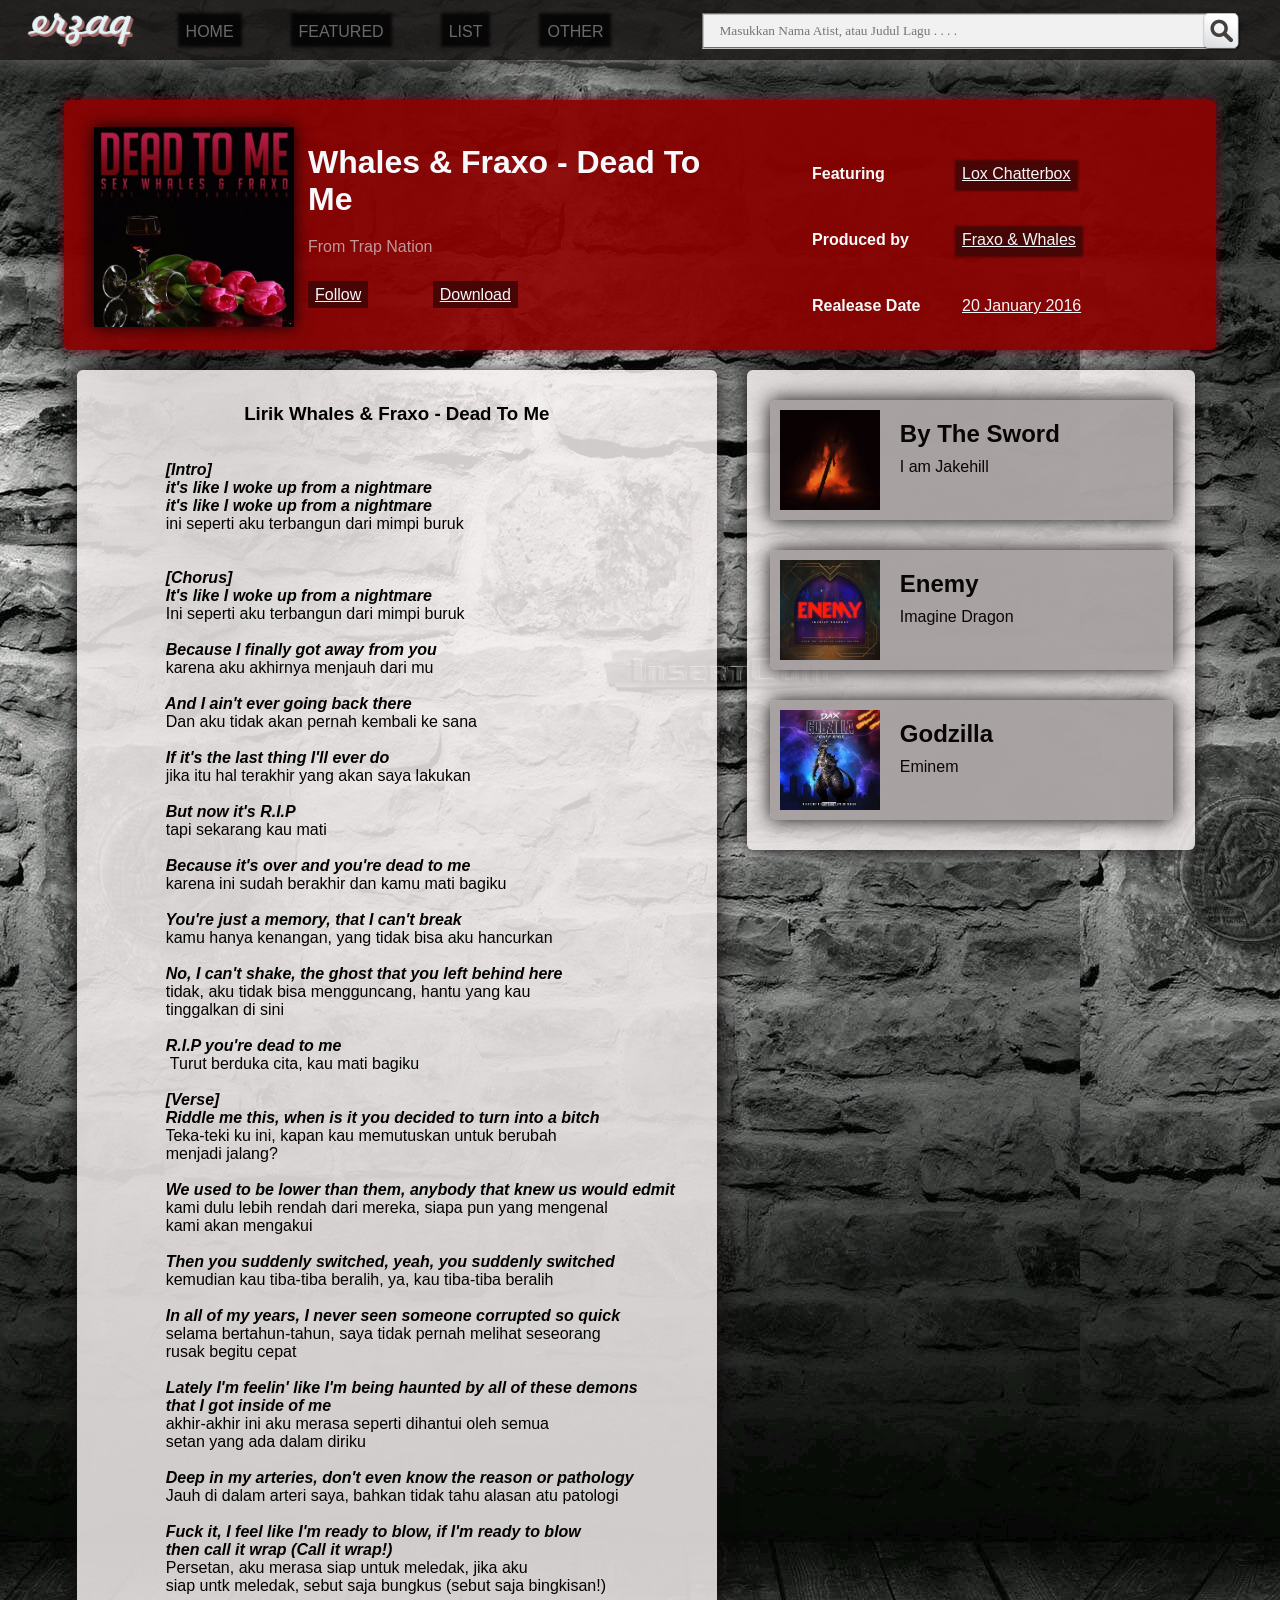
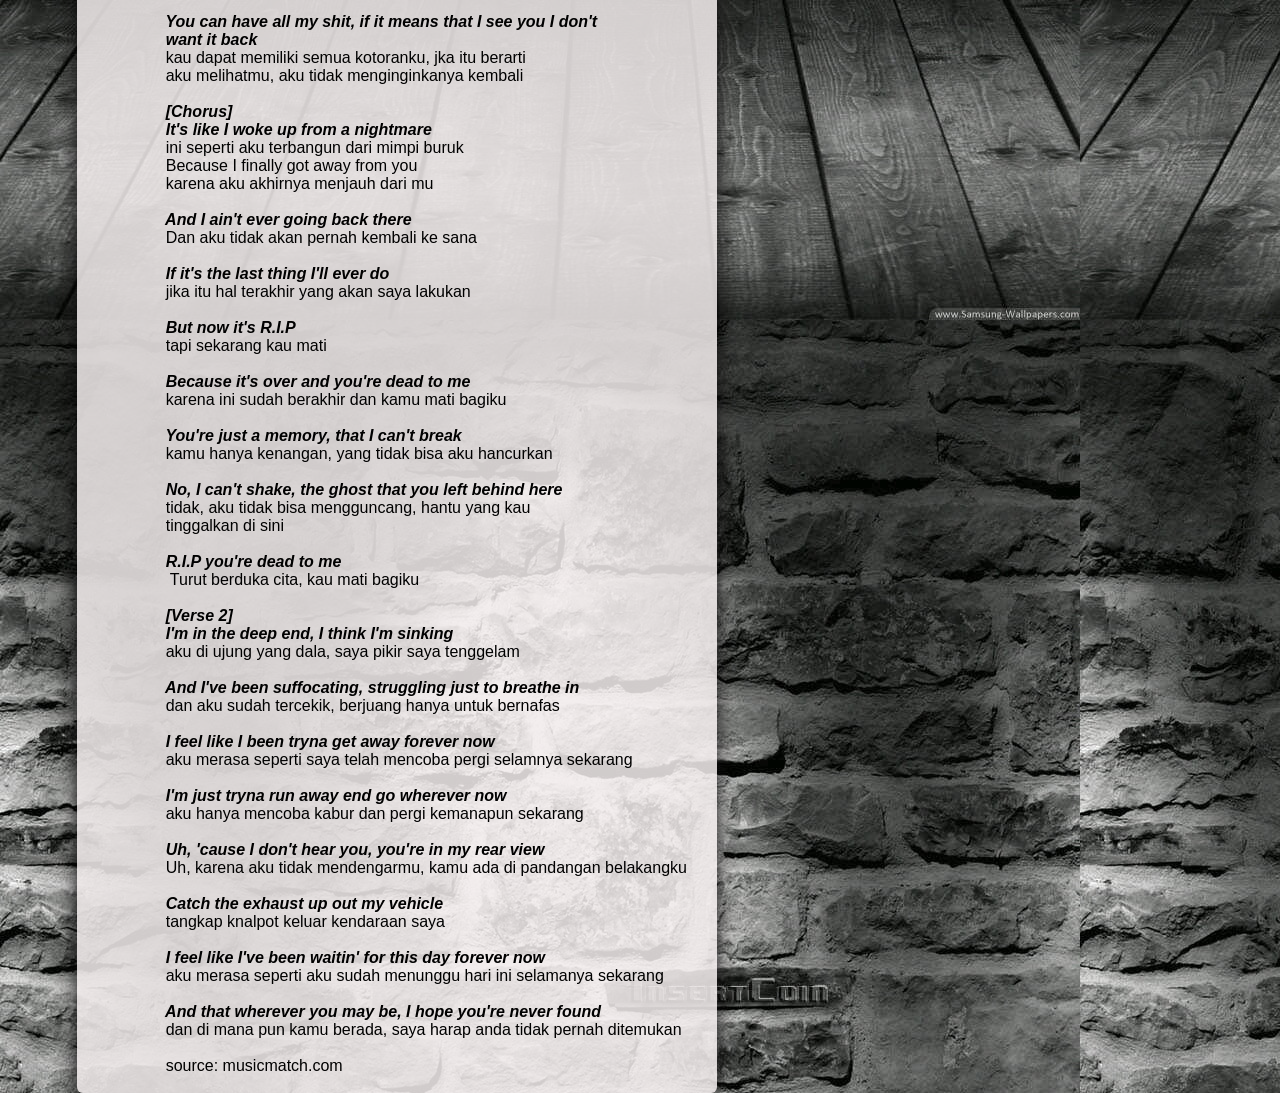
==== index.html @ ae649faa "Rename contoh.html to index.html" ====
<!DOCTYPE html>
<html lang="en">
    <head>
        <meta charset="utf-8">
        <title>lirik Whales & Fraxo - Dead To Me</title>
        <link rel="stylesheet" href="asset/css/ini.css">
    </head>
    <body style="background-image: url(asset/img/bg.jpg);">
        
        <nav id="atas">
            <div class="menu-mobile">
                <a href="#">Menu</a>
            </div>
            
            <ul>
                <img id="png" src="asset/img/logo-2.png"> 
                <li><a href="#">HOME</a></li>
                <li><a href="#">FEATURED</a></li>
                <li><a href="#">LIST</a></li>
                <li><a href="#">OTHER</a></li>
            </ul>
            <form action="find.php" method="post">
                <fieldset>
                    <input class="search" type="text" name="pencarian" placeholder="Masukkan Nama Atist, atau Judul Lagu . . . ."/>
                </fieldset>
            </form>
            <a href="#"><img id="find" src="asset/img/find.png"></a>
        </nav>

        <section id="all">
            <section id="box-profile">
                <div class="img-profile">
                    <div class="photo" style="background-image: 
                    url(asset/img/logo1.jpg);">
                    </div>
                </div>
                <div class="description">
                    <h1>Whales & Fraxo - Dead To Me</h1>
                    <p id="trap">From Trap Nation</p>
                    <a href="https://soundcloud.com/alltrapnation" class="button">Follow</a>
                    <a href="https://gate.sc/?url=https%3A%2F%2Ftheartistunion.com%2Ftracks%2F90fc27&token=614a52-1-1641538993416" class="button">Download</a>
                </div>
                <div class="information">
                    <div class="data">
                        <p class="field">Featuring</p>
                        <a href="https://gate.sc/?url=http%3A%2F%2Fwww.twitter.com%2FLoxChatterbox&token=44e5d-1-1641538993461" class="text-gray"><u>Lox Chatterbox</u></a>
                    </div>
                    <div class="data">
                        <p class="field">Produced by</p>
                        <a href="https://soundcloud.com/fraxoofficial" class="text-gray">Fraxo & Whales</a>
                    </div>
                    <div class="data">
                        <p class="field">Realease Date</p>
                        <p id="date">20 January 2016</p>
                    </div>     
                </div>
            </section>

            <section class="isi">
                
                <pre id="lirik">
                    <h3 id="judul">Lirik Whales & Fraxo - Dead To Me</h3>
                    <strong><i>
                    [Intro]
                    it's like I woke up from a nightmare
                    it's like I woke up from a nightmare</i></strong>
                    ini seperti aku terbangun dari mimpi buruk
        
                    <b><i>
                    [Chorus]
                    It's like I woke up from a nightmare</i>
                    </b>Ini seperti aku terbangun dari mimpi buruk
                    <b><i>
                    Because I finally got away from you
                    </i></b>karena aku akhirnya menjauh dari mu
                    <b><i>
                    And I ain't ever going back there
                    </i></b>Dan aku tidak akan pernah kembali ke sana
                    <b><i>
                    If it's the last thing I'll ever do
                    </i></b>jika itu hal terakhir yang akan saya lakukan
                    <b><i>
                    But now it's R.I.P
                    </i></b>tapi sekarang kau mati
                    <b><i>
                    Because it's over and you're dead to me
                    </i></b>karena ini sudah berakhir dan kamu mati bagiku
                    <b><i>
                    You're just a memory, that I can't break
                    </i></b>kamu hanya kenangan, yang tidak bisa aku hancurkan
                    <b><i>
                    No, I can't shake, the ghost that you left behind here
                    </i></b>tidak, aku tidak bisa mengguncang, hantu yang kau 
                    tinggalkan di sini
        
                    <b><i>R.I.P you're dead to me
                    </i></b> Turut berduka cita, kau mati bagiku
        
                    <b><i>[Verse]
                    Riddle me this, when is it you decided to turn into a bitch</i></b>
                    Teka-teki ku ini, kapan kau memutuskan untuk berubah
                    menjadi jalang?
                    <b><i>
                    We used to be lower than them, anybody that knew us would edmit
                    </i></b>kami dulu lebih rendah dari mereka, siapa pun yang mengenal
                    kami akan mengakui
                    <b><i>
                    Then you suddenly switched, yeah, you suddenly switched
                    </i></b>kemudian kau tiba-tiba beralih, ya, kau tiba-tiba beralih
                    <b><i>
                    In all of my years, I never seen someone corrupted so quick
                    </i></b>selama bertahun-tahun, saya tidak pernah melihat seseorang
                    rusak begitu cepat
                    <b><i>
                    Lately I'm feelin' like I'm being haunted by all of these demons
                    that I got inside of me
                    </i></b>akhir-akhir ini aku merasa seperti dihantui oleh semua
                    setan yang ada dalam diriku
                    <b><i>
                    Deep in my arteries, don't even know the reason or pathology
                    </i></b>Jauh di dalam arteri saya, bahkan tidak tahu alasan atu patologi
                    <b><i>
                    Fuck it, I feel like I'm ready to blow, if I'm ready to blow
                    then call it wrap (Call it wrap!)
                    </i></b>Persetan, aku merasa siap untuk meledak, jika aku 
                    siap untk meledak, sebut saja bungkus (sebut saja bingkisan!)
                    <b><i>
                    You can have all my shit, if it means that I see you I don't
                    want it back
                    </i></b>kau dapat memiliki semua kotoranku, jka itu berarti
                    aku melihatmu, aku tidak menginginkanya kembali
                    <b><i>
                    [Chorus]
                    It's like I woke up from a nightmare
                    </i></b>ini seperti aku terbangun dari mimpi buruk
                    Because I finally got away from you
                    </i></b>karena aku akhirnya menjauh dari mu
                    <b><i>
                    And I ain't ever going back there
                    </i></b>Dan aku tidak akan pernah kembali ke sana
                    <b><i>
                    If it's the last thing I'll ever do
                    </i></b>jika itu hal terakhir yang akan saya lakukan
                    <b><i>
                    But now it's R.I.P
                    </i></b>tapi sekarang kau mati
                    <b><i>
                    Because it's over and you're dead to me
                    </i></b>karena ini sudah berakhir dan kamu mati bagiku
                    <b><i>
                    You're just a memory, that I can't break
                    </i></b>kamu hanya kenangan, yang tidak bisa aku hancurkan
                    <b><i>
                    No, I can't shake, the ghost that you left behind here
                    </i></b>tidak, aku tidak bisa mengguncang, hantu yang kau 
                    tinggalkan di sini
        
                    <b><i>R.I.P you're dead to me
                    </i></b> Turut berduka cita, kau mati bagiku
                    <b><i>
                    [Verse 2]
                    I'm in the deep end, I think I'm sinking
                    </i></b>aku di ujung yang dala, saya pikir saya tenggelam
                    <b><i>
                    And I've been suffocating, struggling just to breathe in
                    </i></b>dan aku sudah tercekik, berjuang hanya untuk bernafas
                    <b><i>
                    I feel like I been tryna get away forever now
                    </i></b>aku merasa seperti saya telah mencoba pergi selamnya sekarang
                    <b><i>
                    I'm just tryna run away end go wherever now
                    </i></b>aku hanya mencoba kabur dan pergi kemanapun sekarang
                    <b><i>
                    Uh, 'cause I don't hear you, you're in my rear view
                    </i></b>Uh, karena aku tidak mendengarmu, kamu ada di pandangan belakangku
                    <b><i>
                    Catch the exhaust up out my vehicle
                    </i></b>tangkap knalpot keluar kendaraan saya
                    <b><i>
                    I feel like I've been waitin' for this day forever now
                    </i></b>aku merasa seperti aku sudah menunggu hari ini selamanya sekarang
                    <b><i>
                    And that wherever you may be, I hope you're never found
                    </i></b>dan di mana pun kamu berada, saya harap anda tidak pernah ditemukan

                    source: musicmatch.com
                </pre>
            </section>
            <section>
                <aside class="samping">
                    <a href="#" class="link">
                        <div class="item">
                            <img id="img1" src="asset/img/bts.jpg">
                            <h2 class="title">
                                By The Sword
                            </h2>
                            <p id="artis">
                                I am Jakehill
                            </p>
                        </div>
                    </a>
                    <a href="#" class="link">
                        <div class="item">
                            <img id="img1" src="asset/img/enemy.jpg">
                            <h2 class="title">
                                Enemy
                            </h2>
                            <p id="artis">
                                Imagine Dragon
                            </p>
                        </div>
                    </a>
                    <a href="#" class="link">
                        <div class="item" style="margin-bottom: 30px;" >
                            <img id="img1" src="asset/img/godzila.jpg">
                            <h2 class="title">
                                Godzilla
                            </h2>
                            <p id="artis">
                                Eminem
                            </p>
                        </div>
                    </a>
                </aside>
            </section>
        </section>
        
    </body>
</html>
---- asset/css/ini.css ----
*, body{
    margin: 0;
    padding: 0;
}
#all{
    position: absolute;
}
body{
    background-color: #f7f9fc;
}
/*navigasi bar */
nav{
    z-index: 1;
    position: fixed;
    width: 100%;
    height: 60px;
    background-color: rgba(34, 31, 31, 0.801);
    box-shadow: -1px -7px 35px 5px #888;
}
nav ul{
    position: relative;
    top: 10px;
    margin: 0;
    float: left;
    left: 2%;
}
nav ul li{
    
    margin-left: 10%;
    float: left;
    display: block;
    margin: 13px 35px 0px 30px;
    background-color: rgba(0, 0, 0, 0.795);
    box-shadow: 0px -2px 3px 8px rgb(0, 0, 0, 0.795);
}
form{
    float : left;
    margin: 13px auto;
    width: 500px;
    margin-left: 7%;
}
.search{
    font-family: Cambria, Cochin, Georgia, Times, 'Times New Roman', serif;
    padding: 8px 15px;
    background-color: rgb(241, 241, 241);
    border: 0px solid #f7f9fc;
    width: 500px;
}
#find{
    width: 40px;
    height: 40px;
    float: left;
    margin: 12px auto;
}
#find:hover{
    width: 50px;
    height: 50px;
    margin: 0px auto;
    margin-top: 8px;
    margin-bottom: 6px;
}
#png{
    float:left;
    height: 40px;
    width: 110px;
    margin-right: 20px;
    
    
}
nav ul li a{
    text-decoration: none;
    color: rgba(214, 214, 214, 0.473);
    font-family:Arial, Helvetica, sans-serif;
    
} 
nav ul li a:hover{
    color: rgba(56, 53, 54, 0.699);
    box-shadow: 0px -2px 3px 15px rgb(102, 96, 100);
    background-color: rgb(102, 96, 100);
}
.menu-mobile{
    position: relative;
    float: right;
    display: none;
}
.menu.mobile a{
    color: #888;
    font-size: 14px;
    text-transform: uppercase;
    text-decoration: none;
    padding: 5px 10px 5px 10px;
    border: 1px solid #888;
}

/*profile*/
section#all{
    display: inline;
}
section#box-profile{
    display: inline-block;
    position: relative;
    width: 90%;
    height:250px;
    margin-left: 5%;
    margin-right: 5%;
    margin-top: 100px;
    border-radius: 6px;
    background-color: rgba(139, 3, 3, 0.938);
    box-shadow: 0 0 10px 0px rgb(116, 0, 29);
}

#box-profile .img-profile{
    position: relative;
    display:inline-block;
    width: 200px;
    height: 200px;
    border-radius: 50px;
    float: none;
    top: 27px;
    margin-left: 30px;
}
.img-profile .photo{
    height: 100%;
    background-size: 100%;
    background-repeat: no-repeat;
    background-position: 0px 0px;
    box-shadow: 0 0 15px 0px rgb(8, 5, 6)
    
}
.description{
    position: relative;
    width: 400px;
    display: inline-block;
    float: none;
    top: 0px;
    margin-left: 10px;
    font-family: Arial, Helvetica, sans-serif;

}
.description #trap{
    color: rgba(207, 189, 189, 0.801);
    margin-bottom: 30px;
}
.description h1{
    font-size: 32px;
    margin-bottom: 20px;
    margin-top: 0%;
    color: #f7f9fc;

}
.description p{
    color: rgba(211, 207, 207, 0.795);
    
}
.description .button{
    margin-bottom: 0;
    margin-right: 15%;
    padding-left: 7px;
    padding-right: 7px;
    padding-top: 5px;
    padding-bottom: 5px;
    color: rgb(245, 247, 250);
    background-color: rgb(71, 6, 6);
    /*box-shadow: 0 2px 7px 7px rgb(71, 6, 6);*/

}
.description .button:hover{
    color: rgba(207, 197, 200, 0.774);
    background-color: rgb(87, 40, 40);
    box-shadow: 0 2px 2px 10px rgb(87, 40, 40);

}


.information{
    position: relative;
    display: inline-block;
    float: none;
    font-family: Arial, Helvetica, sans-serif;
    top: -55px;
    margin-left: 100px;
}
.information .text-gray{
  
    color: rgb(245, 247, 250);
    background-color: rgb(71, 6, 6);
    box-shadow: 0 2px 2px 7px rgb(71, 6, 6);

}
.information .text-gray:hover{
    color: rgba(207, 197, 200, 0.774);
    background-color: rgb(87, 40, 40);
    box-shadow: 0 2px 2px 10px rgb(87, 40, 40);

}
.information .data{
    margin-top: 30px;
    display:block;
    width: 150%;
    height: 36px;
}
#date{
   
    text-decoration-line: underline;
    color:rgb(245, 247, 250)
}
.information p.field{
    margin-bottom: 0px;
    font-weight: 600;
    width: 150px;
    color: rgb(250, 249, 249);

}
.information .data p{
    float: left;
}

/*isi*/
#judul{
    font-family: Arial, Helvetica, sans-serif;
    text-align: center;
    margin-top: 15px;
    
}
.isi{
    float: left;
    position: relative;
    width: 50%;
    min-height:100px;
    margin-left: 6%;
    margin-right: 0%;
    margin-top: 20px;
    border-radius: 6px;
    background-color: rgba(241, 236, 236, 0.863);
    box-shadow: 0 0 20px 0px rgb(12, 10, 11);
  
}
.isi #lirik{
    text-align: left;
    font-family: Arial, Helvetica, sans-serif;
}
/*samping*/
.samping{
    font-family: Arial, Helvetica, sans-serif;
    float: none;
    display: inline-block;
    position: relative;
    width: 35%;
    min-height: 100px;
    margin-left: 30px;
    margin-right: 0%;
    margin-top: 20px;
    border-radius: 6px;
    
    background-color: rgba(241, 236, 236, 0.863);
    box-shadow: 0 0 20px 0px rgb(12, 10, 11);
}
.item{
    position: relative;
    display: inline-block;
    width: 90%;
    min-height:50px;
    margin-left: 23px;
    color: rgb(8, 5, 6);
    margin-top: 30px;
    border-radius: 6px;
    background-color: rgba(161, 154, 154, 0.863);
    box-shadow: 0 0 20px 0px rgb(12, 10, 11);
}
#img1{
    margin-top: 10px;
    margin-left: 10px;
    margin-bottom: 10px;
    position: relative;
    float: left;
    height: 100px;
    width: 100px;
}
#img1:hover{
    height: 150px;
    width: 150px;
}
.title{
    margin-top: 20px;
    margin-left: 130px;
    margin-bottom: 10px;
}
.item:hover{
    border-radius: 0%;
    margin-top: 0px;
    margin-left: 0px;
    height: 150px;
    width: 100%;
    background-color: rgba(29, 28, 28, 0.863);
}
#artis{
    margin-left: 130px;
}

footer{
    text-align: right;
    position: relative;
    background-color: #888;
}
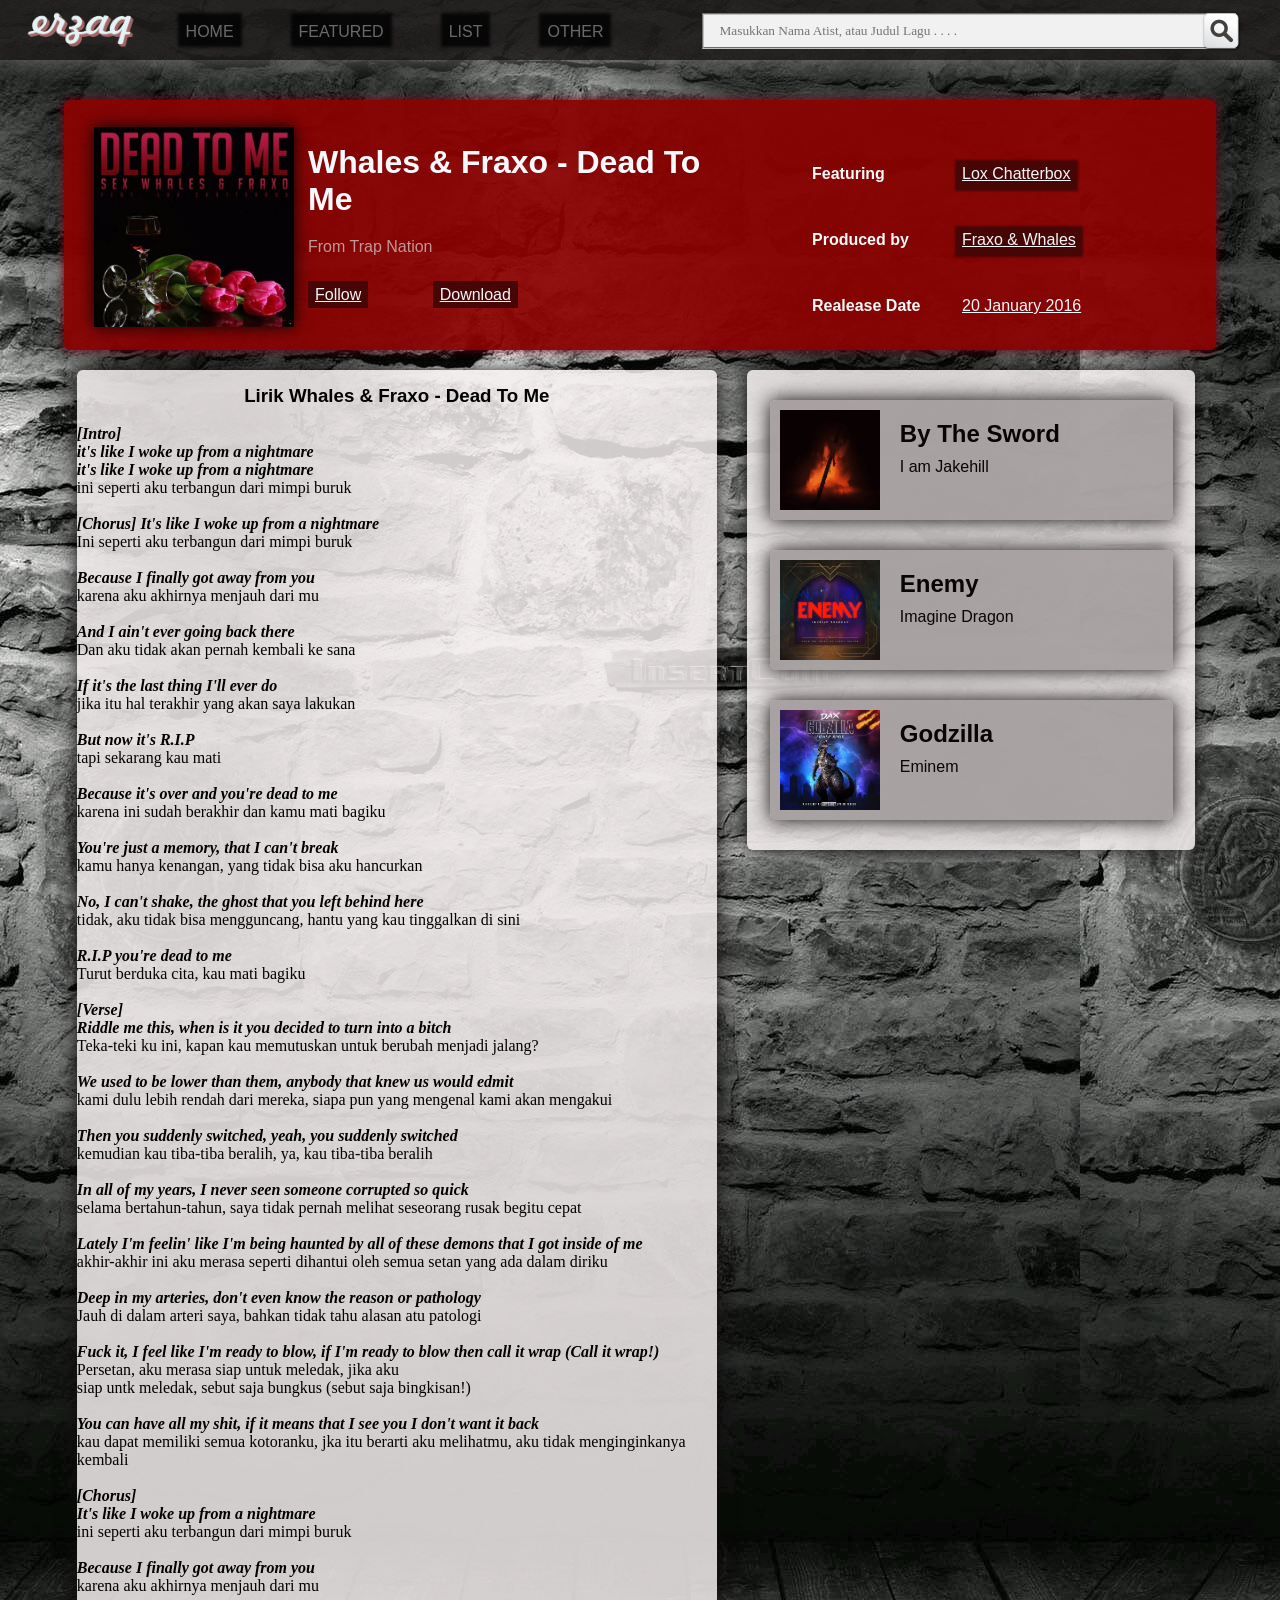
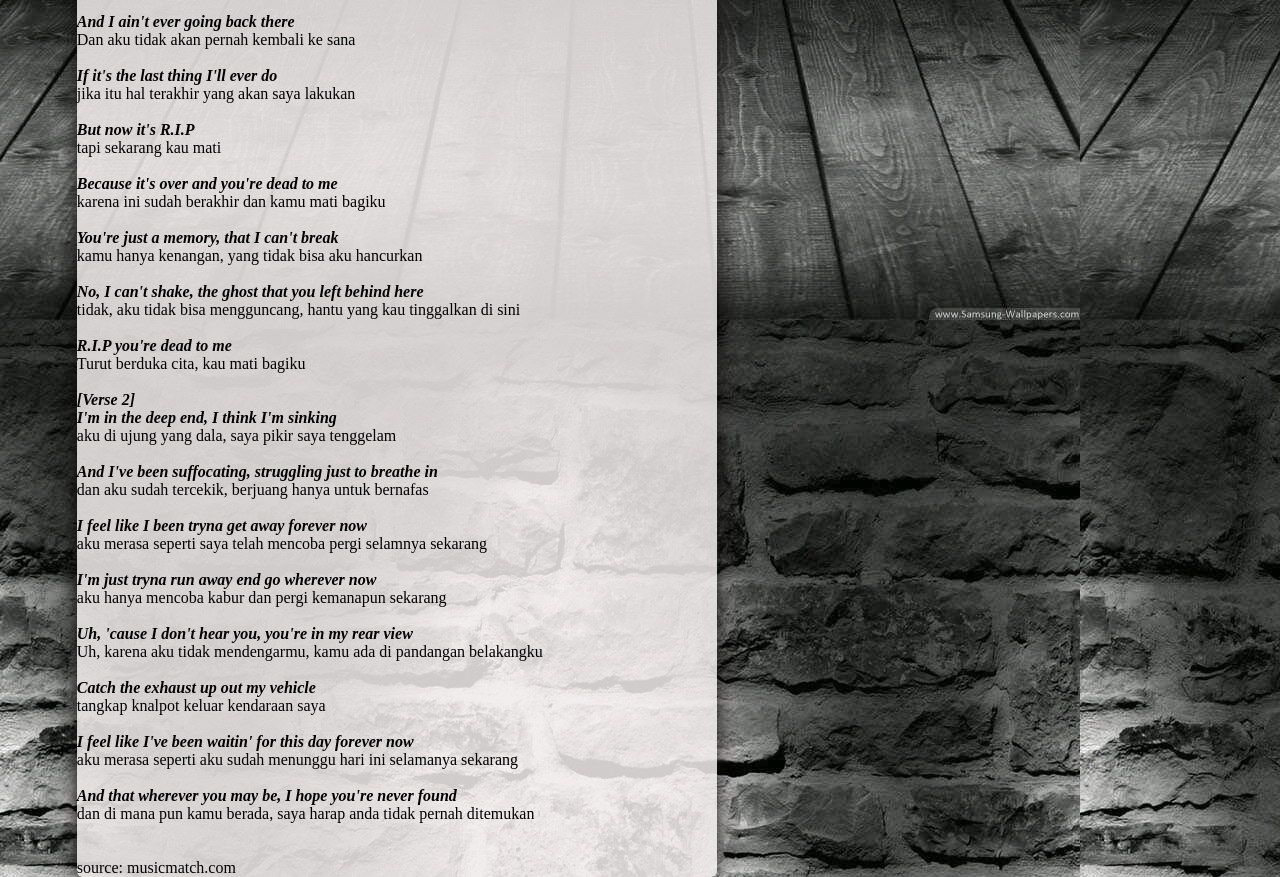
==== commit 5301386b: "Update index.html" ====
--- a/index.html
+++ b/index.html
@@ -58,133 +58,201 @@
 
             <section class="isi">
                 
-                <pre id="lirik">
+                
                     <h3 id="judul">Lirik Whales & Fraxo - Dead To Me</h3>
+
+                    <p class="lirik">
+                        <br>
                     <strong><i>
-                    [Intro]
-                    it's like I woke up from a nightmare
-                    it's like I woke up from a nightmare</i></strong>
-                    ini seperti aku terbangun dari mimpi buruk
-        
+                    [Intro]<br>
+                    it's like I woke up from a nightmare<br>
+                    it's like I woke up from a nightmare</i></strong><br>
+                    ini seperti aku terbangun dari mimpi buruk<br><br> </p>
+                    <p class="lirik">
                     <b><i>
                     [Chorus]
                     It's like I woke up from a nightmare</i>
-                    </b>Ini seperti aku terbangun dari mimpi buruk
+                    </b><br>Ini seperti aku terbangun dari mimpi buruk<br><br>
+                    <p class="lirik">
                     <b><i>
                     Because I finally got away from you
-                    </i></b>karena aku akhirnya menjauh dari mu
+                    </i></b><br>karena aku akhirnya menjauh dari mu<br><br></p>
+
+                    <p class="lirik">
                     <b><i>
                     And I ain't ever going back there
-                    </i></b>Dan aku tidak akan pernah kembali ke sana
+                    </i></b><br>Dan aku tidak akan pernah kembali ke sana<br><br></p>
+
+                    <p class="lirik">
                     <b><i>
                     If it's the last thing I'll ever do
-                    </i></b>jika itu hal terakhir yang akan saya lakukan
+                    </i></b><br>jika itu hal terakhir yang akan saya lakukan<br><br></p>
+
+                    <p class="lirik">
                     <b><i>
                     But now it's R.I.P
-                    </i></b>tapi sekarang kau mati
+                    </i></b><br>tapi sekarang kau mati<br><br></p>
+
+                    <p class="lirik">
                     <b><i>
                     Because it's over and you're dead to me
-                    </i></b>karena ini sudah berakhir dan kamu mati bagiku
+                    </i></b><br>karena ini sudah berakhir dan kamu mati bagiku<br><br>
+
+                    <p class="lirik">
                     <b><i>
                     You're just a memory, that I can't break
-                    </i></b>kamu hanya kenangan, yang tidak bisa aku hancurkan
+                    </i></b><br>kamu hanya kenangan, yang tidak bisa aku hancurkan<br><br></p>
+
+                    <p class="lirik">
                     <b><i>
                     No, I can't shake, the ghost that you left behind here
-                    </i></b>tidak, aku tidak bisa mengguncang, hantu yang kau 
-                    tinggalkan di sini
+                    </i></b><br>tidak, aku tidak bisa mengguncang, hantu yang kau 
+                    tinggalkan di sini<br><br></p>
+
+                    <p class="lirik">
+                    <b><i>R.I.P you're dead to me
+                    </i></b> <br>Turut berduka cita, kau mati bagiku<br><br></p>
+
+                    <p class="lirik">
+                    <b><i>[Verse]<br>
+                    Riddle me this, when is it you decided to turn into a bitch</i></b><br>
+                    Teka-teki ku ini, kapan kau memutuskan untuk berubah
+                    menjadi jalang?<br><br></p>
+
+                    <p class="lirik">
+                    <b><i>
+                    We used to be lower than them, anybody that knew us would edmit
+                    </i></b><br>kami dulu lebih rendah dari mereka, siapa pun yang mengenal
+                    kami akan mengakui<br><br></p>
+
+                    <p class="lirik">
+                    <b><i>
+                    Then you suddenly switched, yeah, you suddenly switched
+                    </i></b><br>kemudian kau tiba-tiba beralih, ya, kau tiba-tiba beralih<br><br></p>
+
+                    <p class="lirik">
+                    <b><i>
+                    In all of my years, I never seen someone corrupted so quick
+                    </i></b><br>selama bertahun-tahun, saya tidak pernah melihat seseorang
+                    rusak begitu cepat<br><br></p>
+
+                    <p class="lirik">
+                    <b><i>
+                    Lately I'm feelin' like I'm being haunted by all of these demons
+                    that I got inside of me
+                    </i></b><br>akhir-akhir ini aku merasa seperti dihantui oleh semua
+                    setan yang ada dalam diriku<br><br></p>
+
+                    <p class="lirik">
+                    <b><i>
+                    Deep in my arteries, don't even know the reason or pathology
+                    </i></b><br>Jauh di dalam arteri saya, bahkan tidak tahu alasan atu patologi<br><br></p>
+
+                    <p class="lirik">
+                    <b><i>
+                    Fuck it, I feel like I'm ready to blow, if I'm ready to blow
+                    then call it wrap (Call it wrap!)
+                    </i></b><br>Persetan, aku merasa siap untuk meledak, jika aku<br> 
+                    siap untk meledak, sebut saja bungkus (sebut saja bingkisan!)<br><br></p>
+
+                    <p class="lirik">
+                    <b><i>
+                    You can have all my shit, if it means that I see you I don't
+                    want it back
+                    </i></b><br>kau dapat memiliki semua kotoranku, jka itu berarti
+                    aku melihatmu, aku tidak menginginkanya kembali<br><br></p>
+
+                    <p class="lirik">
+                    <b><i>
+                    [Chorus]<br>
+                    It's like I woke up from a nightmare
+                    </i></b><br>ini seperti aku terbangun dari mimpi buruk<br><br></p>
+                    <p class="lirik">
+                    <b><i>
+                    Because I finally got away from you
+                    </i></b><br>karena aku akhirnya menjauh dari mu<br><br></p>
+
+                    <p class="lirik">
+                    <b><i>
+                    And I ain't ever going back there
+                    </i></b><br>Dan aku tidak akan pernah kembali ke sana<br><br></p>
+
+                    <p class="lirik">
+                    <b><i>
+                    If it's the last thing I'll ever do
+                    </i></b><br>jika itu hal terakhir yang akan saya lakukan<br><br></p>
+
+                    <p class="lirik">
+                    <b><i>
+                    But now it's R.I.P
+                    </i></b><br>tapi sekarang kau mati<br><br></p>
+
+                    <p class="lirik">
+                    <b><i>
+                    Because it's over and you're dead to me
+                    </i></b><br>karena ini sudah berakhir dan kamu mati bagiku<br><br></p>
+
+                    <p class="lirik">
+                    <b><i>
+                    You're just a memory, that I can't break
+                    </i></b><br>kamu hanya kenangan, yang tidak bisa aku hancurkan<br><br></p>
+
+                    <p class="lirik">
+                    <b><i>
+                    No, I can't shake, the ghost that you left behind here
+                    </i></b><br>tidak, aku tidak bisa mengguncang, hantu yang kau 
+                    tinggalkan di sini<br><br></p>
+
+                    <p class="lirik">
         
                     <b><i>R.I.P you're dead to me
-                    </i></b> Turut berduka cita, kau mati bagiku
-        
-                    <b><i>[Verse]
-                    Riddle me this, when is it you decided to turn into a bitch</i></b>
-                    Teka-teki ku ini, kapan kau memutuskan untuk berubah
-                    menjadi jalang?
-                    <b><i>
-                    We used to be lower than them, anybody that knew us would edmit
-                    </i></b>kami dulu lebih rendah dari mereka, siapa pun yang mengenal
-                    kami akan mengakui
-                    <b><i>
-                    Then you suddenly switched, yeah, you suddenly switched
-                    </i></b>kemudian kau tiba-tiba beralih, ya, kau tiba-tiba beralih
-                    <b><i>
-                    In all of my years, I never seen someone corrupted so quick
-                    </i></b>selama bertahun-tahun, saya tidak pernah melihat seseorang
-                    rusak begitu cepat
-                    <b><i>
-                    Lately I'm feelin' like I'm being haunted by all of these demons
-                    that I got inside of me
-                    </i></b>akhir-akhir ini aku merasa seperti dihantui oleh semua
-                    setan yang ada dalam diriku
-                    <b><i>
-                    Deep in my arteries, don't even know the reason or pathology
-                    </i></b>Jauh di dalam arteri saya, bahkan tidak tahu alasan atu patologi
-                    <b><i>
-                    Fuck it, I feel like I'm ready to blow, if I'm ready to blow
-                    then call it wrap (Call it wrap!)
-                    </i></b>Persetan, aku merasa siap untuk meledak, jika aku 
-                    siap untk meledak, sebut saja bungkus (sebut saja bingkisan!)
-                    <b><i>
-                    You can have all my shit, if it means that I see you I don't
-                    want it back
-                    </i></b>kau dapat memiliki semua kotoranku, jka itu berarti
-                    aku melihatmu, aku tidak menginginkanya kembali
-                    <b><i>
-                    [Chorus]
-                    It's like I woke up from a nightmare
-                    </i></b>ini seperti aku terbangun dari mimpi buruk
-                    Because I finally got away from you
-                    </i></b>karena aku akhirnya menjauh dari mu
-                    <b><i>
-                    And I ain't ever going back there
-                    </i></b>Dan aku tidak akan pernah kembali ke sana
-                    <b><i>
-                    If it's the last thing I'll ever do
-                    </i></b>jika itu hal terakhir yang akan saya lakukan
-                    <b><i>
-                    But now it's R.I.P
-                    </i></b>tapi sekarang kau mati
-                    <b><i>
-                    Because it's over and you're dead to me
-                    </i></b>karena ini sudah berakhir dan kamu mati bagiku
-                    <b><i>
-                    You're just a memory, that I can't break
-                    </i></b>kamu hanya kenangan, yang tidak bisa aku hancurkan
-                    <b><i>
-                    No, I can't shake, the ghost that you left behind here
-                    </i></b>tidak, aku tidak bisa mengguncang, hantu yang kau 
-                    tinggalkan di sini
-        
-                    <b><i>R.I.P you're dead to me
-                    </i></b> Turut berduka cita, kau mati bagiku
-                    <b><i>
-                    [Verse 2]
+                    </i></b> <br>Turut berduka cita, kau mati bagiku<br><br></p>
+
+                    <p class="lirik">
+                    <b><i>
+                    [Verse 2]<br>
                     I'm in the deep end, I think I'm sinking
-                    </i></b>aku di ujung yang dala, saya pikir saya tenggelam
+                    </i></b><br>aku di ujung yang dala, saya pikir saya tenggelam<br><br></p>
+
+                    <p class="lirik">
                     <b><i>
                     And I've been suffocating, struggling just to breathe in
-                    </i></b>dan aku sudah tercekik, berjuang hanya untuk bernafas
+                    </i></b><br>dan aku sudah tercekik, berjuang hanya untuk bernafas<br><br></p>
+
+                    <p class="lirik">
                     <b><i>
                     I feel like I been tryna get away forever now
-                    </i></b>aku merasa seperti saya telah mencoba pergi selamnya sekarang
+                    </i></b><br>aku merasa seperti saya telah mencoba pergi selamnya sekarang<br><br></p>
+
+                    <p class="lirik">
                     <b><i>
                     I'm just tryna run away end go wherever now
-                    </i></b>aku hanya mencoba kabur dan pergi kemanapun sekarang
+                    </i></b><br>aku hanya mencoba kabur dan pergi kemanapun sekarang<br><br></p>
+
+                    <p class="lirik">
                     <b><i>
                     Uh, 'cause I don't hear you, you're in my rear view
-                    </i></b>Uh, karena aku tidak mendengarmu, kamu ada di pandangan belakangku
+                    </i></b><br>Uh, karena aku tidak mendengarmu, kamu ada di pandangan belakangku<br><br></p>
+
+                    <p class="lirik">
                     <b><i>
                     Catch the exhaust up out my vehicle
-                    </i></b>tangkap knalpot keluar kendaraan saya
+                    </i></b><br>tangkap knalpot keluar kendaraan saya<br><br></p>
+
+                    <p class="lirik">
                     <b><i>
                     I feel like I've been waitin' for this day forever now
-                    </i></b>aku merasa seperti aku sudah menunggu hari ini selamanya sekarang
+                    </i></b><br>aku merasa seperti aku sudah menunggu hari ini selamanya sekarang<br><br></p>
+
+                    <p class="lirik">
                     <b><i>
                     And that wherever you may be, I hope you're never found
-                    </i></b>dan di mana pun kamu berada, saya harap anda tidak pernah ditemukan
-
-                    source: musicmatch.com
-                </pre>
+                    </i></b><br>dan di mana pun kamu berada, saya harap anda tidak pernah ditemukan<br><br></p>
+
+                    <p class="lirik">
+
+                   <p id="src"><br>source: musicmatch.com</p>
+                
             </section>
             <section>
                 <aside class="samping">
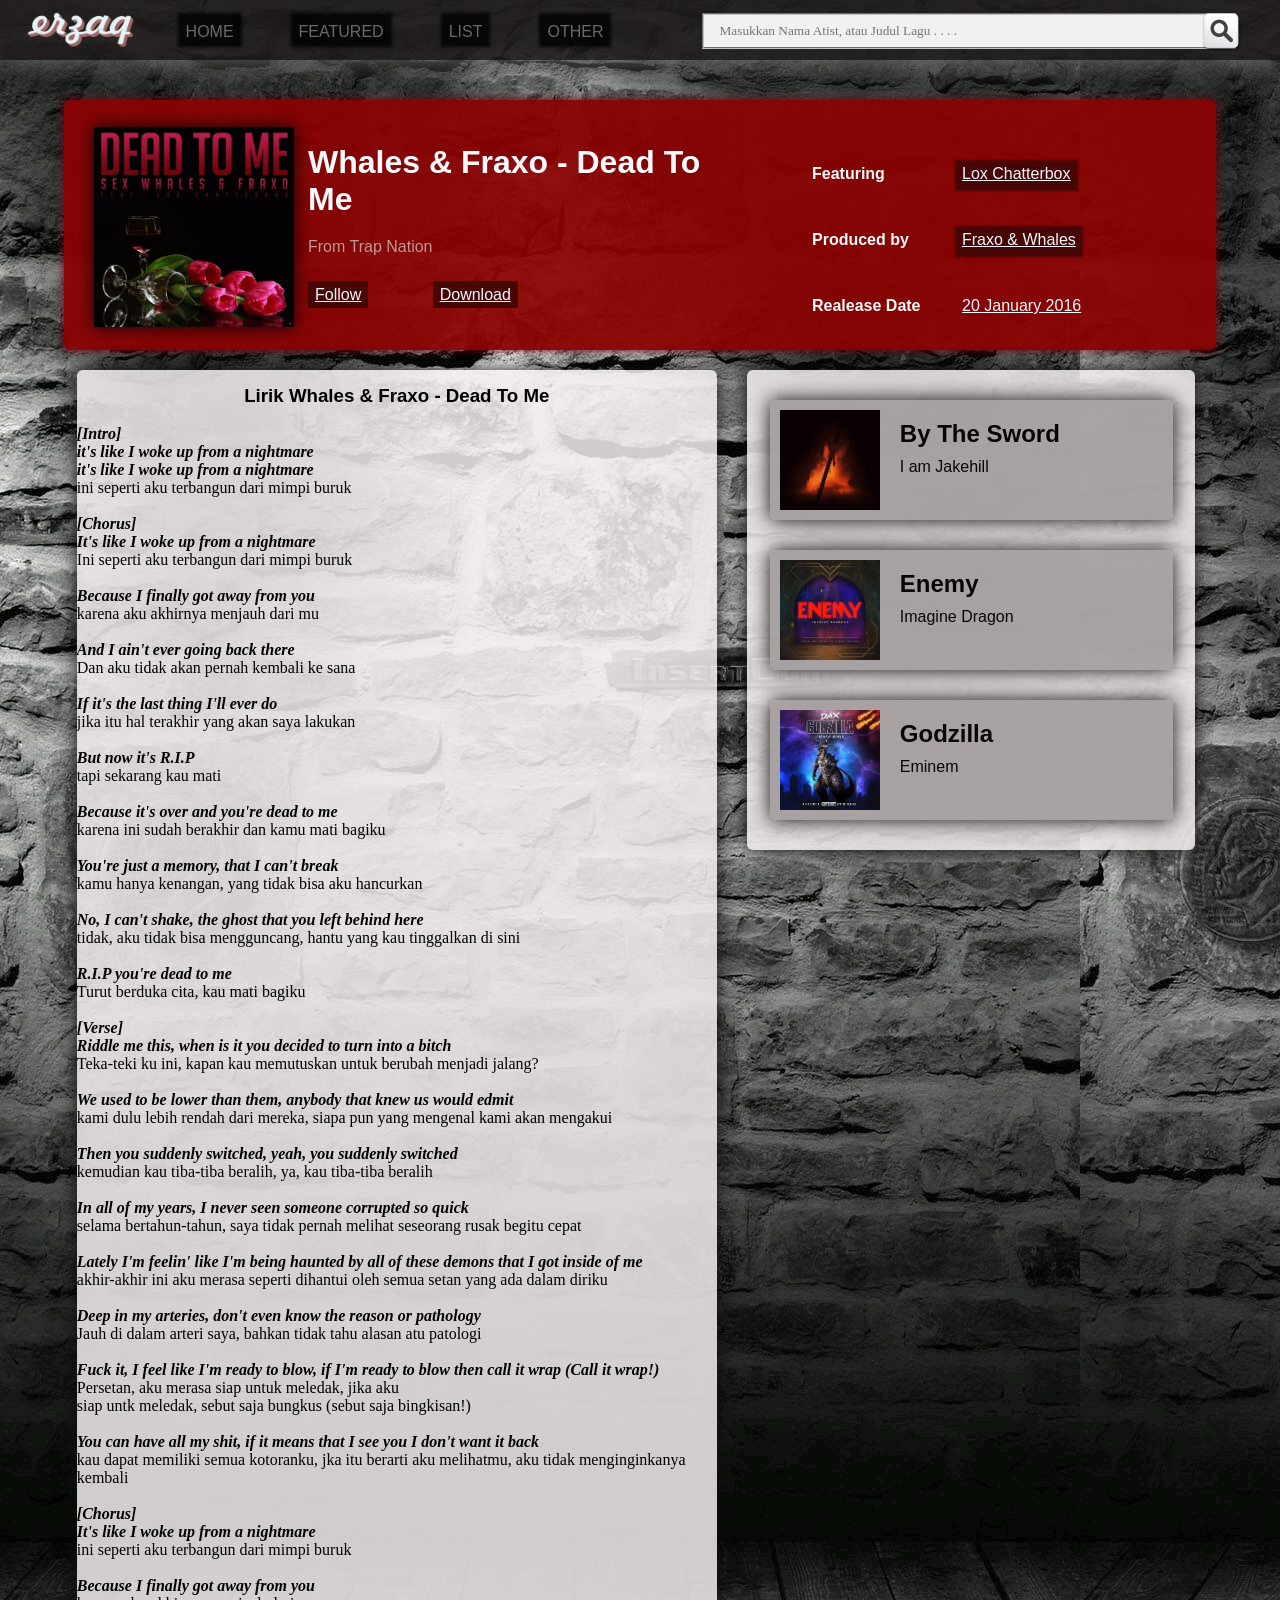
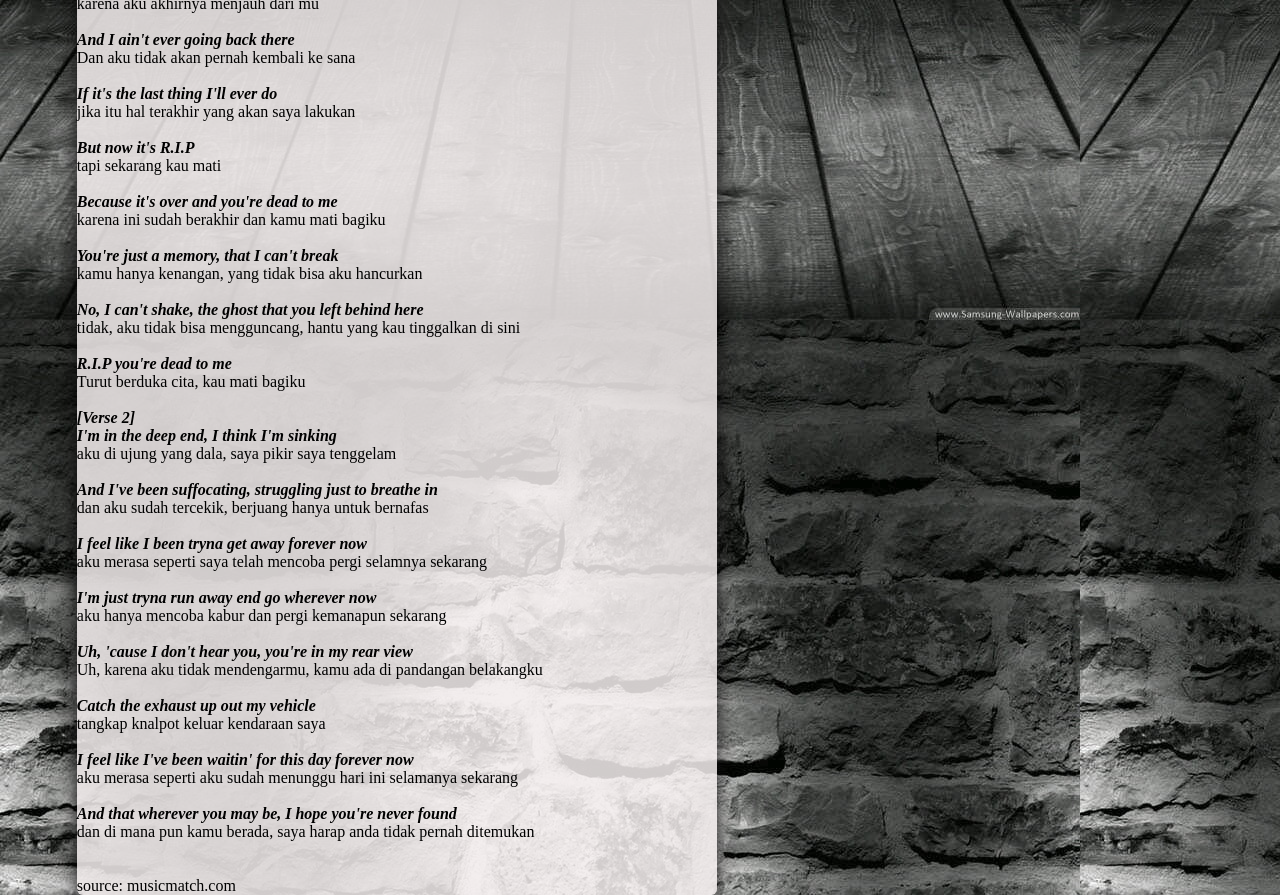
==== commit a76cfd9c: "Update index.html" ====
--- a/index.html
+++ b/index.html
@@ -70,7 +70,7 @@
                     ini seperti aku terbangun dari mimpi buruk<br><br> </p>
                     <p class="lirik">
                     <b><i>
-                    [Chorus]
+                    [Chorus]<br>
                     It's like I woke up from a nightmare</i>
                     </b><br>Ini seperti aku terbangun dari mimpi buruk<br><br>
                     <p class="lirik">
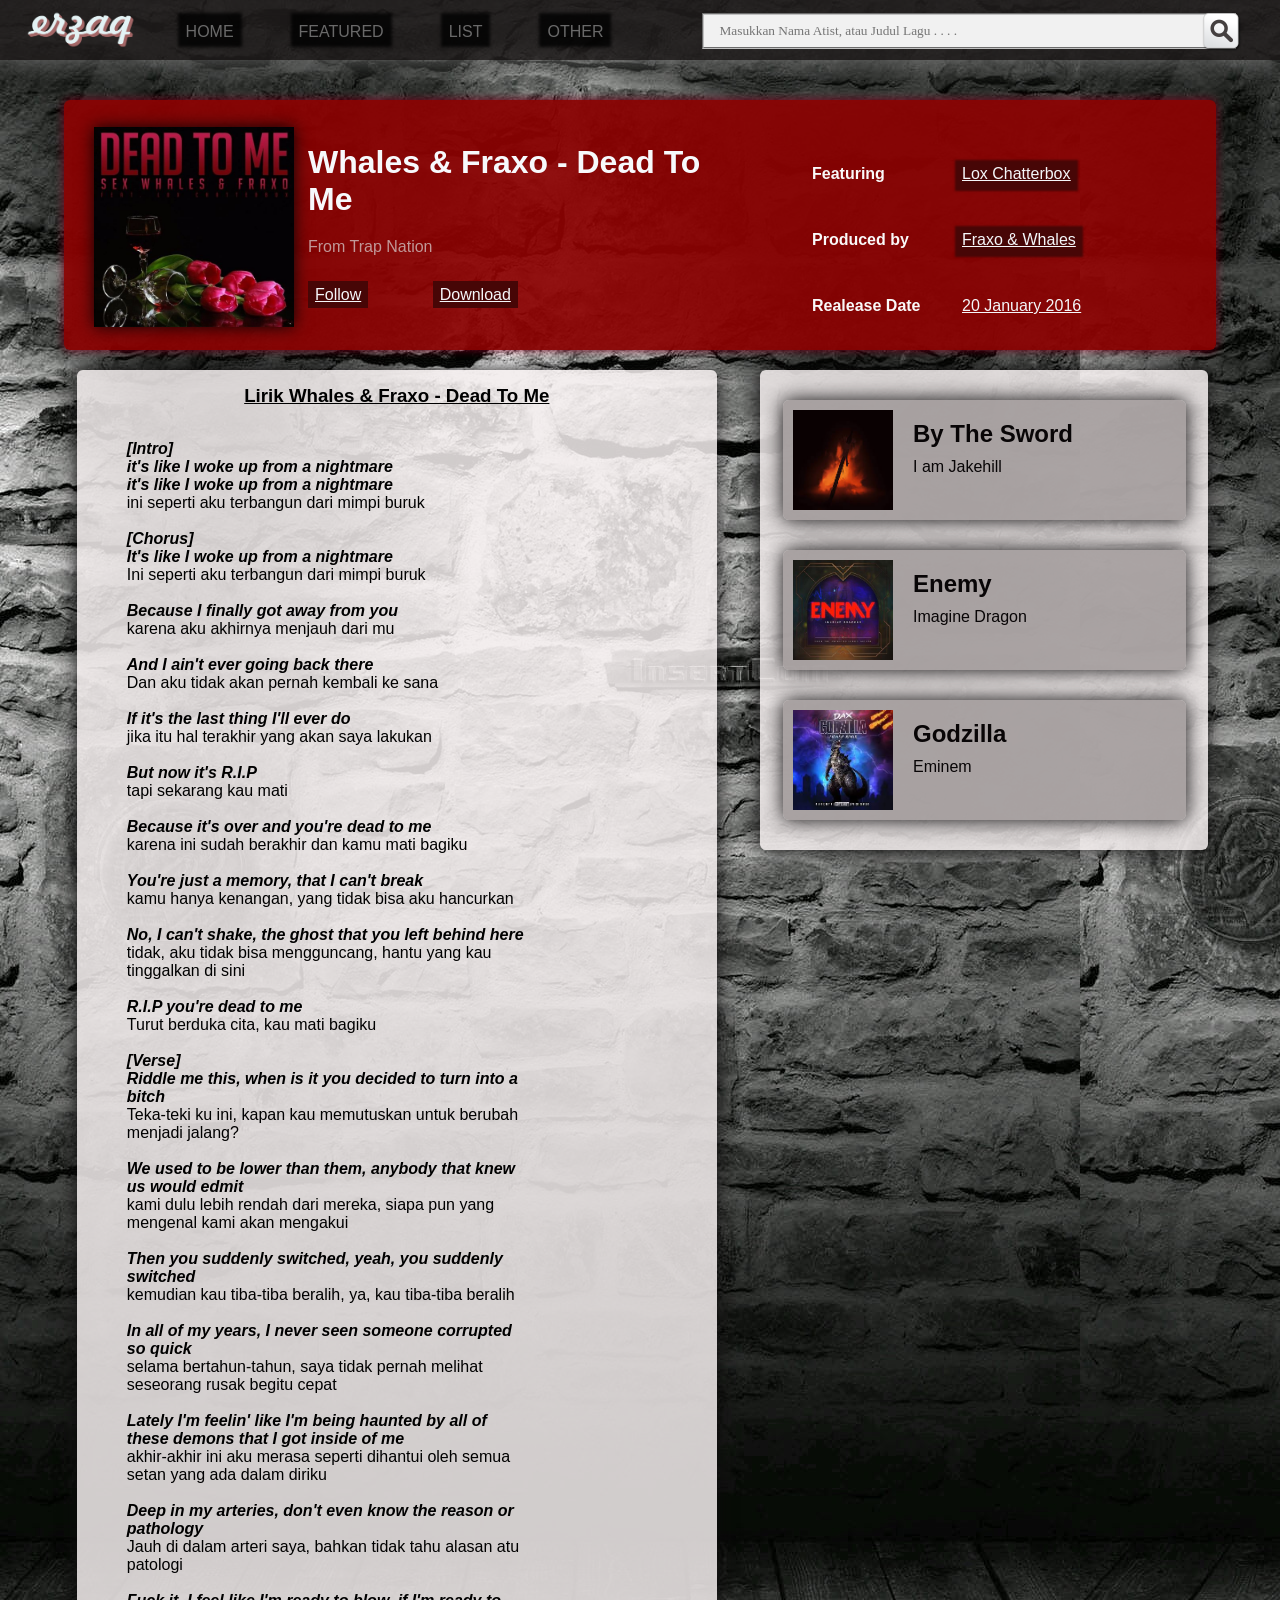
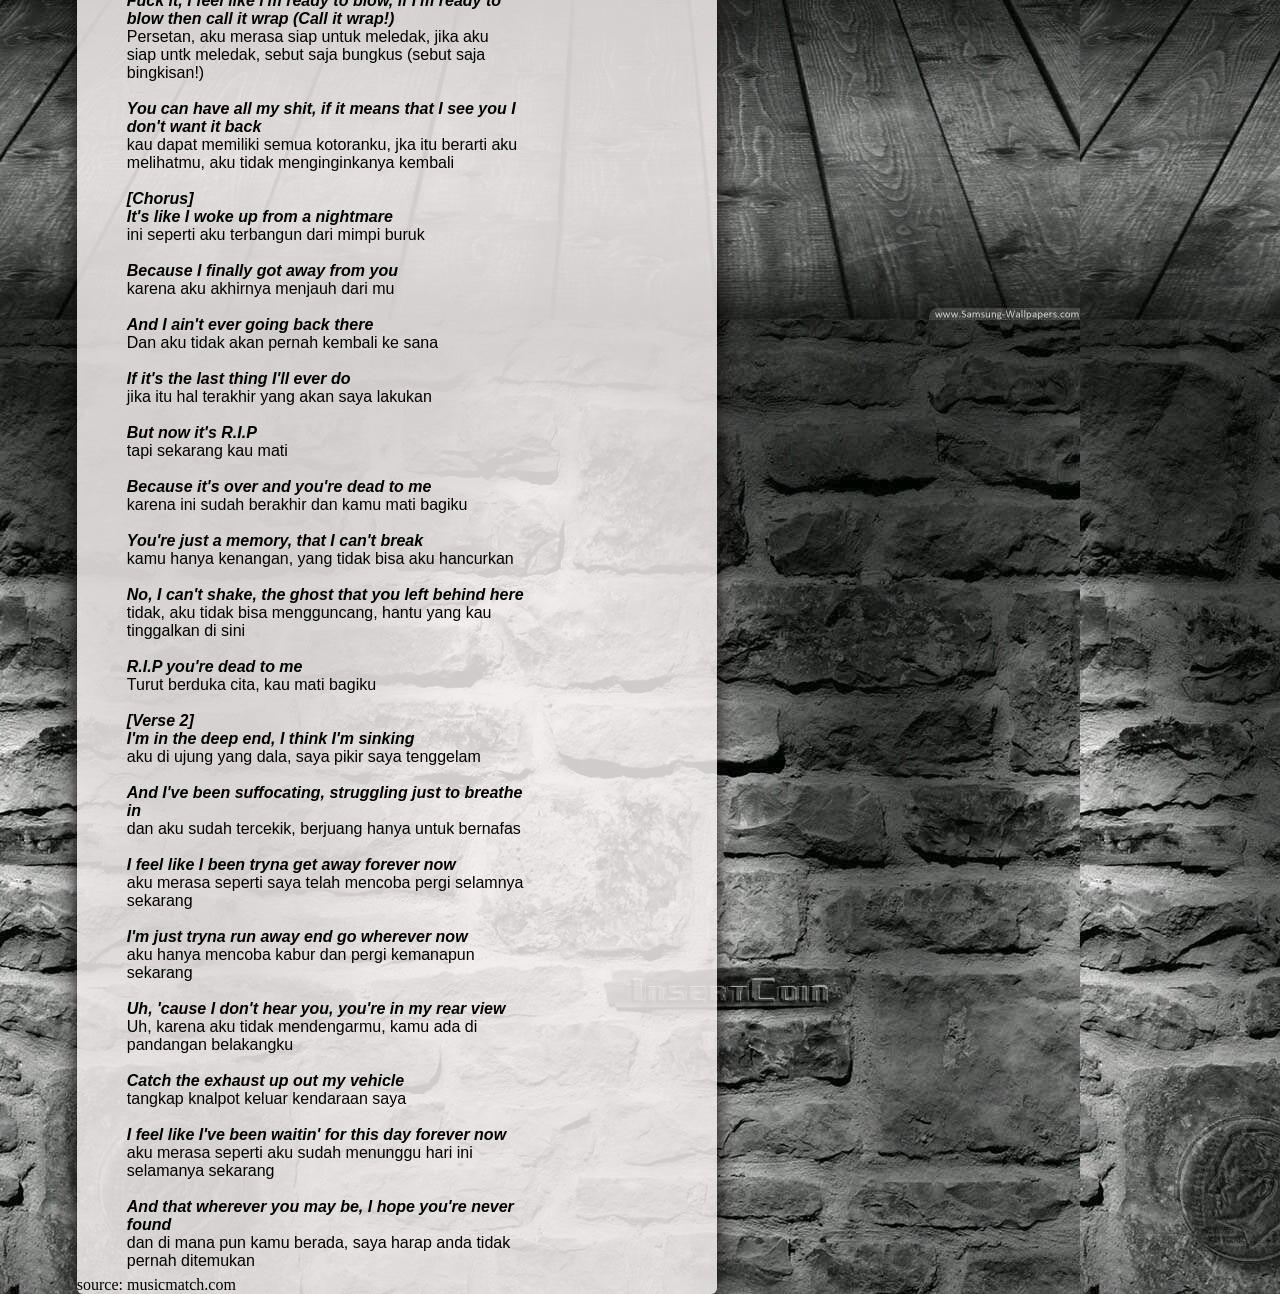
==== commit 4a6fe61b: "Update index.html" ====
--- a/index.html
+++ b/index.html
@@ -17,7 +17,7 @@
                 <li><a href="#">HOME</a></li>
                 <li><a href="#">FEATURED</a></li>
                 <li><a href="#">LIST</a></li>
-                <li><a href="#">OTHER</a></li>
+                <li><a href="asset/home.html">OTHER</a></li>
             </ul>
             <form action="find.php" method="post">
                 <fieldset>
--- a/asset/css/ini.css
+++ b/asset/css/ini.css
@@ -217,9 +217,11 @@
 
 /*isi*/
 #judul{
+    position: relative;
     font-family: Arial, Helvetica, sans-serif;
     text-align: center;
-    margin-top: 15px;
+    top: 15px;
+    text-decoration: underline;
     
 }
 .isi{
@@ -227,31 +229,37 @@
     position: relative;
     width: 50%;
     min-height:100px;
-    margin-left: 6%;
-    margin-right: 0%;
-    margin-top: 20px;
+    left: 6%;
+    right: 0%;
+    top: 20px;
     border-radius: 6px;
     background-color: rgba(241, 236, 236, 0.863);
     box-shadow: 0 0 20px 0px rgb(12, 10, 11);
   
 }
-.isi #lirik{
+.isi .lirik{
+    width: 400px;
+    position: relative;
     text-align: left;
     font-family: Arial, Helvetica, sans-serif;
+    left: 50px;
+    top:30px;
+}
+.src{
+    position: relative;
+    left: 10px;
 }
 /*samping*/
 .samping{
     font-family: Arial, Helvetica, sans-serif;
-    float: none;
+    
     display: inline-block;
     position: relative;
     width: 35%;
     min-height: 100px;
-    margin-left: 30px;
-    margin-right: 0%;
-    margin-top: 20px;
+    left: 120px;
+    top: 20px;
     border-radius: 6px;
-    
     background-color: rgba(241, 236, 236, 0.863);
     box-shadow: 0 0 20px 0px rgb(12, 10, 11);
 }
@@ -301,4 +309,4 @@
     text-align: right;
     position: relative;
     background-color: #888;
-}+}
